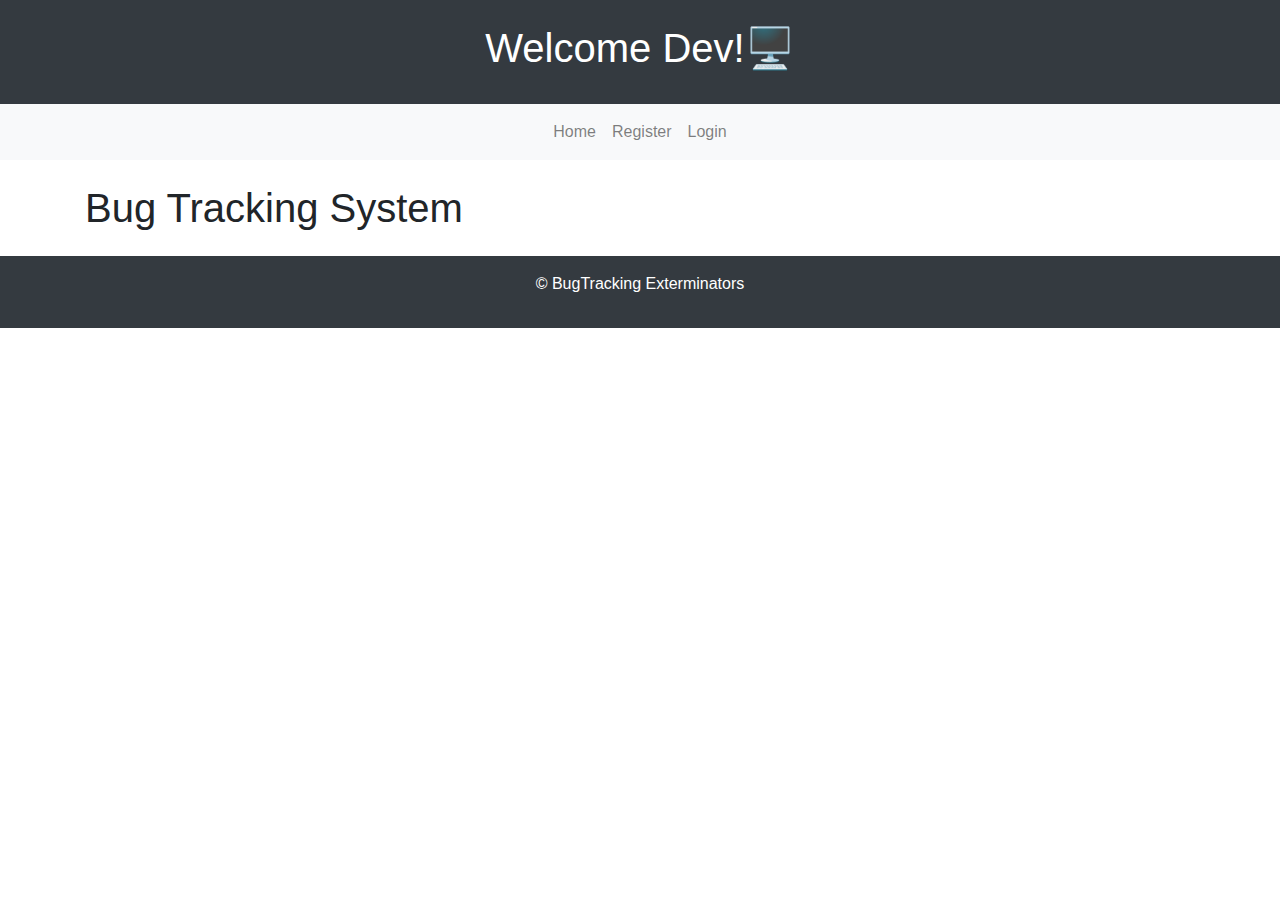
==== Frontend/html/developer.html @ 076a3e2d "Add files via upload" ====
<!DOCTYPE html>
<html lang="en">
<head>
    <meta charset="UTF-8">
    <meta name="viewport" content="width=device-width, initial-scale=1.0">
    <title>Bug Tracking System</title>
    <link rel="stylesheet" href="https://maxcdn.bootstrapcdn.com/bootstrap/4.5.2/css/bootstrap.min.css">
</head>
<body>
    <header class="bg-dark text-white text-center py-4">
        <h1>Welcome Dev!🖥️</h1>
    </header>
    <nav class="navbar navbar-expand-lg navbar-light bg-light">
        <ul class="navbar-nav mx-auto">
            <li class="nav-item">
                <a class="nav-link" href="index.html">Home</a>
            </li>
            <li class="nav-item">
                <a class="nav-link" href="register.html">Register</a>
            </li>
            <li class="nav-item">
                <a class="nav-link" href="login.html">Login</a>
            </li>
        </ul>
    </nav>
    <div class="container mt-4">
        <h1 class="mb-4">Bug Tracking System</h1>
        <div id="bugList"></div>
    </div>
    <script src="../js/devScript.js"></script>
    <footer class="bg-dark text-white text-center py-3">
        <p>&copy; BugTracking Exterminators </p>
</body>
</html>
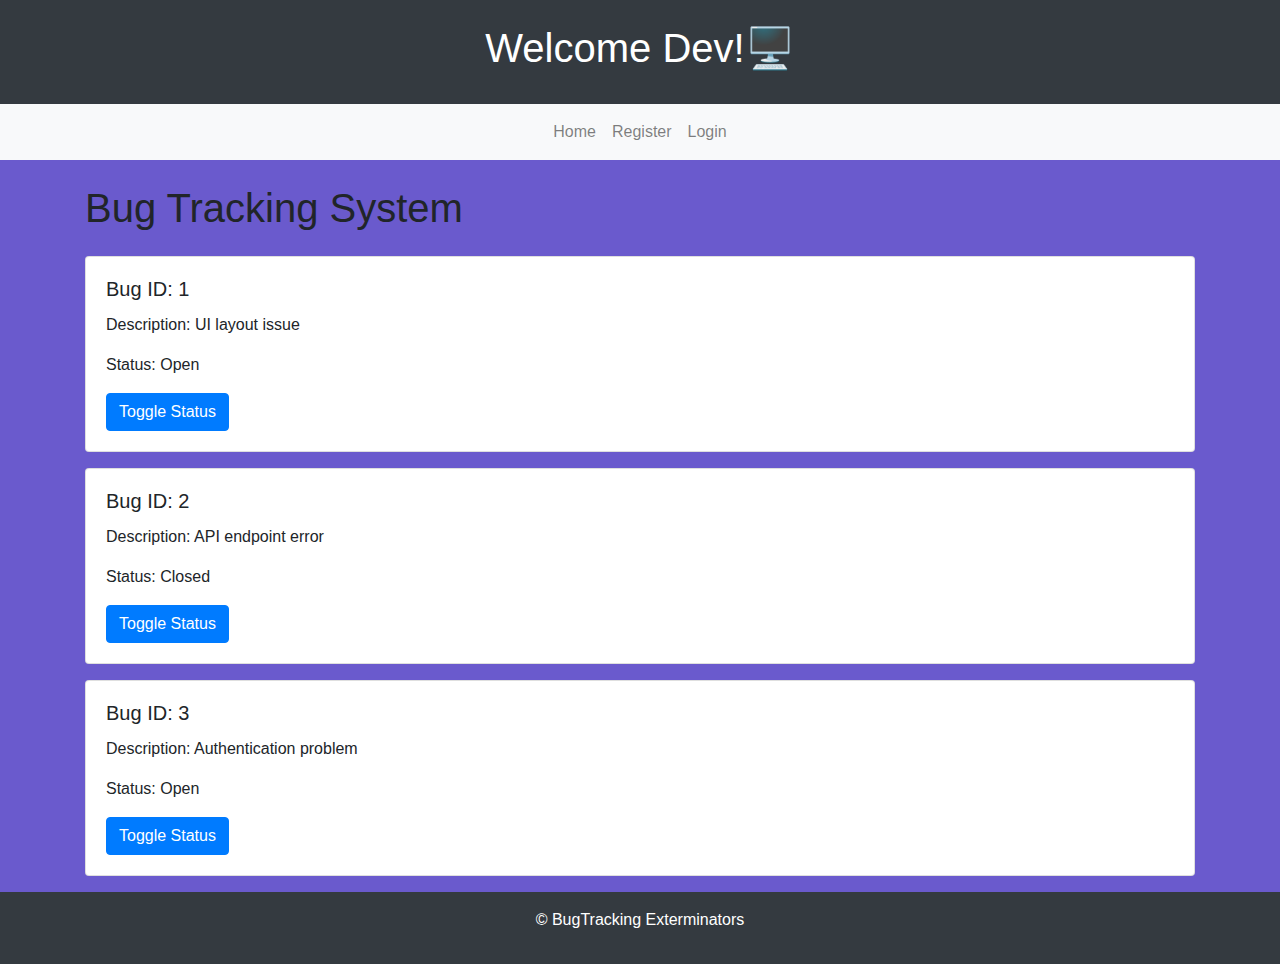
==== commit 7f7e2e6d: "Updated files" ====
--- a/Frontend/html/developer.html
+++ b/Frontend/html/developer.html
@@ -6,7 +6,7 @@
     <title>Bug Tracking System</title>
     <link rel="stylesheet" href="https://maxcdn.bootstrapcdn.com/bootstrap/4.5.2/css/bootstrap.min.css">
 </head>
-<body>
+<body style="background: slateblue;">
     <header class="bg-dark text-white text-center py-4">
         <h1>Welcome Dev!🖥️</h1>
     </header>
